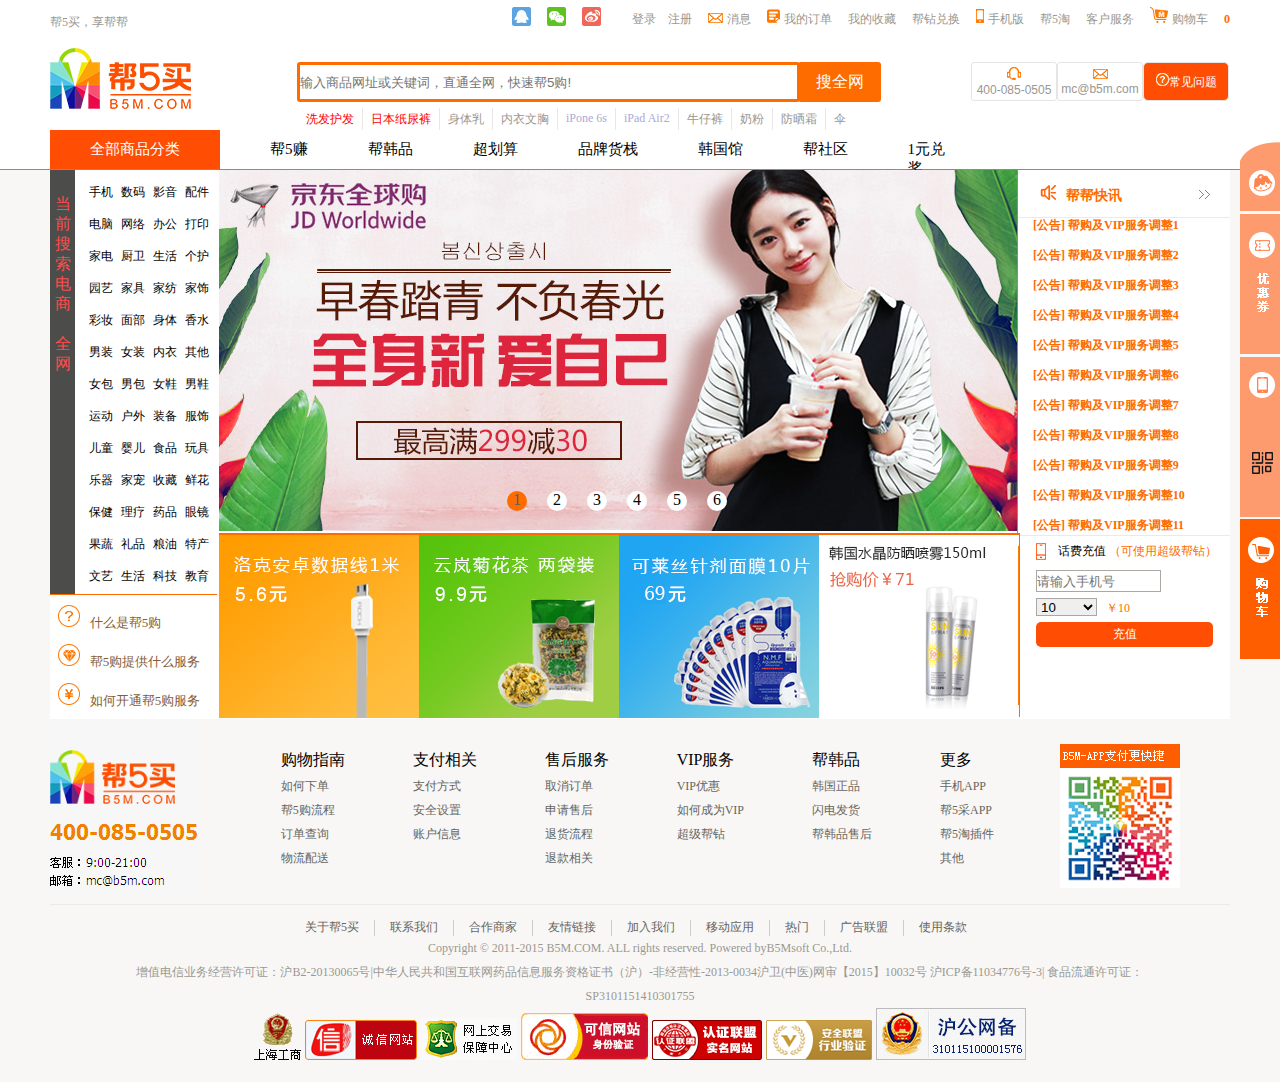
==== xiangqing.html @ 3d7ccf01 "add web" ====
<!DOCTYPE html>
<html>
<head>
	<title>帮5买</title>
	<meta charset="utf-8">
	<link rel="stylesheet" type="text/css" href="css/xq.css">
	<script type="text/javascript" src="js/xq.js"></script>
</head>
<body>
	<div id="cover">
		<div class="head">
			<p>帮5买，享帮帮</p>
			<a><img id="qq" src="img/qq.png"></a>
			<a><img src="img/wx.png"></a>
			<a><img src="img/xl.png"></a>
			<div id="dl">
				<p><a>登录</a><a>注册</a></p>
				<img src="img/xiaoxi.png">
				<p><a>消息</a></p>
				<img src="img/dingdan.jpg">
				<p><a>我的订单</a></p>
				<p><a>我的收藏</a></p>
				<p><a>帮钻兑换</a></p>
				<img src="img/tp-my-phone.png">
				<p><a>手机版</a></p>
				<p><a>帮5淘</a></p>
				<p><a>客户服务</a></p>
				<img src="img/gouwuche.jpg">
				<p><a>购物车</a></p>
				<span>0</span>
			</div>
			<img src="img/logo_03.jpg">
			<form>
				<input class="sousuo" type="text" name="sousuo" placeholder="输入商品网址或关键词，直通全网，快速帮5购!">
				<button id="ss" type="button">搜全网
				<button id="kefu" type="button"><img src="img/kefu.png"><br>400-085-0505
				<button id="youjian" type="button"><img src="img/xiaoxi.png"><br>mc@b5m.com
				<button id="wenti" type="button"><img src="img/wenhao.jpg">常见问题</button>
			</form>
			<ul id="gj">
				<li style="color: red;">洗发护发</li>
				<li style="color: red;">日本纸尿裤</li>
				<li>身体乳</li>
				<li>内衣文胸</li>
				<li style="color: #aca9d3;">iPone 6s</li>
				<li style="color: #aca9d3;">iPad Air2</li>
				<li>牛仔裤</li>
				<li>奶粉</li>
				<li>防晒霜</li>
				<li>伞</li>
			</ul>
		</div>
	</div>
	<div id="all">
		<div id="shang">
			<ul>
				<li><a style="color: white;">全部商品分类</a></li>
				<li><a>帮5赚</a></li>
				<li><a>帮韩品</a></li>
				<li><a>超划算</a></li>
				<li><a>品牌货栈</a></li>
				<li><a>韩国馆</a></li>
				<li><a>帮社区</a></li>
				<li>
					<a>1元兑奖 </a>
					<img src="img/hot.gif">
				</li>
			</ul>
		</div>
		<div class="clear"> </div>
	</div>
	<div class="nei">
		<div class="wang">
			<p>当前搜索电商<br><br>全网</p>
			<ul>
				<li>
					<a>手机</a><a>数码</a><a>影音</a><a>配件</a>
				</li>
				<li>
					<a>电脑</a><a>网络</a><a>办公</a><a>打印</a>
				</li>
				<li>
					<a>家电</a><a>厨卫</a><a>生活</a><a>个护</a>
				</li>
				<li>
					<a>园艺</a><a>家具</a><a>家纺</a><a>家饰</a>
				</li>
				<li>
					<a>彩妆</a><a>面部</a><a>身体</a><a>香水</a>
				</li>
				<li>
					<a>男装</a><a>女装</a><a>内衣</a><a>其他</a>
				</li>
				<li>
					<a>女包</a><a>男包</a><a>女鞋</a><a>男鞋</a>
				</li>
				<li>
					<a>运动</a><a>户外</a><a>装备</a><a>服饰</a>
				</li>
				<li>
					<a>儿童</a><a>婴儿</a><a>食品</a><a>玩具</a>
				</li>
				<li>
					<a>乐器</a><a>家宠</a><a>收藏</a><a>鲜花</a>
				</li>
				<li>
					<a>保健</a><a>理疗</a><a>药品</a><a>眼镜</a>
				</li>
				<li>
					<a>果蔬</a><a>礼品</a><a>粮油</a><a>特产</a>
				</li>
				<li>
					<a>文艺</a><a>生活</a><a>科技</a><a>教育</a>
				</li>
			</ul>
		</div>
		<div class="gg">
			<div><img src="img/ico-notice.png">帮帮快讯 <a><img src="img/jiantou.jpg"></a></div>
			<ul id="gg">
				<li><a>[公告] 帮购及VIP服务调整1</a></li>
				<li><a>[公告] 帮购及VIP服务调整2</a></li>
				<li><a>[公告] 帮购及VIP服务调整3</a></li>
				<li><a>[公告] 帮购及VIP服务调整4</a></li>
				<li><a>[公告] 帮购及VIP服务调整5</a></li>
				<li><a>[公告] 帮购及VIP服务调整6</a></li>
				<li><a>[公告] 帮购及VIP服务调整7</a></li>
				<li><a>[公告] 帮购及VIP服务调整8</a></li>
				<li><a>[公告] 帮购及VIP服务调整9</a></li>
				<li><a>[公告] 帮购及VIP服务调整10</a></li>
				<li><a>[公告] 帮购及VIP服务调整11</a></li>
				<li><a>[公告] 帮购及VIP服务调整12</a></li>
				<li><a>[公告] 帮购及VIP服务调整13</a></li>
			</ul>
		</div>
		<div class="box" id="box">
			<div class="slider" id="slider">
				<div class="slide"><img src="img/bann6.png" alt="无"></div>
				<div class="slide"><img src="img/bann1.jpeg" alt="无"></div>
				<div class="slide"><img src="img/bann2.jpeg" alt="无"></div>
				<div class="slide"><img src="img/bann3.jpeg" alt="无"></div>
				<div class="slide"><img src="img/bann4.jpeg" alt="无"></div>
				<div class="slide"><img src="img/bann5.jpeg" alt="无"></div>
				<div class="slide"><img src="img/bann6.png" alt="无"></div>
				<div class="slide"><img src="img/bann1.jpeg" alt="无"></div>
			</div>
			<span id="left"><img src="img/zuojiantou.png"></span>
			<span id="right"><img src="img/youjiantou.png"></span>
			<ul class="rl" id="rl">
				<li class="active">1</li>
				<li>2</li>
				<li>3</li>
				<li>4</li>
				<li>5</li>
				<li>6</li>
			</ul>
		</div>
		<ul class="what">
			<li><img src="img/dd_03.jpg"><span>&ensp; 什么是帮5购</span> </li>
            <li><img src="img/dd_06.jpg"><span>&ensp; 帮5购提供什么服务</span></li>
            <li><img src="img/dd_08.jpg"><span>&ensp; 如何开通帮5购服务</span></li>
		</ul>
		<a class="luo"><img src="img/1(1).jpg"></a>
		<a class="luo"><img src="img/2.jpg"></a>
		<a class="luo"><img src="img/3(1).png"></a>
		<a href="xiangqing.html" class="luo"><img src="img/qqq.png"></a>
		<form id="chong">
			<p><a><img src="img/phone.png"></a>&nbsp&nbsp&nbsp&nbsp话费充值 <span>（可使用超级帮钻）</span></p>
			<input type="text" name="phonenum" placeholder="请输入手机号"><br>
			<select>
				<option>10</option>
				<option>20</option>
				<option>30</option>
				<option>40</option>
				<option>50</option>
				<option>100</option>
			</select>&nbsp&nbsp
			<span>￥10</span>
			<br>
			<button type="button">充值</button>
		</form>
		<div class="clear"> </div>
	</div>
	<div class="bottom">
		<div class="bottom3">
			<img src="img/loginB.jpg">
			<img class="erweima" src="img/erweima.jpg">
			<ul>
				<li>购物指南<br>
					<ul>
						<li><a>如何下单</a></li>
						<li><a>帮5购流程</a></li>
						<li><a>订单查询</a></li>
						<li><a>物流配送</a></li>
					</ul>
				</li>
				<li>支付相关<br>
					<ul>
						<li><a>支付方式</a></li>
						<li><a>安全设置</a></li>
						<li><a>账户信息</a></li>
					</ul>
				</li>
				<li>售后服务<br>
					<ul>
						<li><a>取消订单</a></li>
						<li><a>申请售后</a></li>
						<li><a>退货流程</a></li>
						<li><a>退款相关</a></li>
					</ul>
				</li>
				<li>VIP服务<br>
					<ul>
						<li><a>VIP优惠</a></li>
						<li><a>如何成为VIP</a></li>
						<li><a>超级帮钻</a></li>
					</ul>
				</li>
				<li>帮韩品<br>
					<ul>
						<li><a>韩国正品</a></li>
						<li><a>闪电发货</a></li>
						<li><a>帮韩品售后</a></li>
					</ul>
				</li>
				<li>更多<br>
					<ul>
						<li><a>手机APP</a></li>
						<li><a>帮5采APP</a></li>
						<li><a>帮5淘插件</a></li>
						<li><a>其他</a></li>
					</ul>
				</li>
			</ul>
		</div>
		<div class="guanyu">
			<ul>
				<li><a>关于帮5买</a></li>
				<li><a>联系我们</a></li>
				<li><a>合作商家</a></li>
				<li><a>友情链接</a></li>
				<li><a>加入我们</a></li>
				<li><a>移动应用</a></li>
				<li><a>热门</a></li>
				<li><a>广告联盟</a></li>
				<li><a>使用条款</a></li>
			</ul>
			<p>Copyright © 2011-2015 B5M.COM. ALL rights reserved. Powered byB5Msoft Co.,Ltd. <br>增值电信业务经营许可证：沪B2-20130065号|中华人民共和国互联网药品信息服务资格证书（沪）-非经营性-2013-0034沪卫(中医)网审【2015】10032号 沪ICP备11034776号-3| 食品流通许可证： <br>SP3101151410301755</p>
			<img src="img/bo1.gif">
			<img src="img/bo2.png">
			<img src="img/bo3.gif">
			<img src="img/bo4.png">
			<img src="img/bo5.png">
			<img src="img/bo6.png">
			<img src="img/bo7.png">
		</div>
	</div>
	<div class="yinc">
		<div class="xiao">
			<img src="img/consult-s.png">
			<img src="img/xiaobang.png">
		</div>
		<div class="wd">
			<img src="img/youhui.png">
			<p>未登录</p>
			<br>
			<form>
				<button type="button">登录</button>
			</form>
		</div>
		<div class="app">
			<img src="img/app.png">
			<img src="img/serwei.png">
		</div>
		<div class="luok">
			<img src="img/cart.png">
		</div>
	</div>
</body>
</html>
---- css/xq.css ----
* {
	margin:0px;
	padding:0px;
	border: 0px;
	list-style-type: none;
	text-decoration-line: none;
}
a{
	color:#9a9791; 
}
a:hover{
	color: #ff4d04;
}
body{
	background-color: #f8f7f6;
}
.nei{
	width: 1180px;
	height: 549px;
	margin: auto;
	background-color: white;
	overflow: hidden;
}
.head{
	width: 1180px;
	margin: auto;
	height: 129px;
}
.head a{
	margin-right: 12px;
}
#cover{
	background-color: white;
	height: 129px;
	width: 100%;
	z-index: 999;
}
#all{
	border-bottom: 1px solid #fe6c00;
	height: 40px;
	background-color: white;
}
.head>p{
	display: inline-block;
	margin-top: 7px;
	color:#9a9791;
	font-size: 12px;
	margin-bottom: 16px;
}
#qq{
	margin-left: 380px;
	margin-top: 7px;
}
.head>div>p>a{
	font-size: 12px;
}
.head>div>span{
	color: #fe6c00;
	font-size: 12px;
	font-weight: bolder;
}
.head>div>p{
	display: inline-block;
	height: 20px;
	line-height: 20px;
}
#dl{
	float: right;
	padding-top: 7px;
	margin-bottom: 34px;
}
#dl>p>a{
	margin-right: 12px;
}
.head>img{
	float: left;
}
form{
	display: inline-block;
}
.head>form{
	float: left;
}
.sousuo{
	width: 497px;
	height: 34px;
	border:3px solid #fe6c00;
	margin-left: 106px;
	margin-bottom: 6px;
	float: left;
	border-radius: 3px;
}
#ss{
	width: 83px;
	height: 40px;
	border-radius: 3px;
	background-color: #fe6c00;
	margin-left: -2px;
	font-size: 16px;
	color: white;
	margin-right: 90px;
	float: left;
}
#kefu{
	width: 86px;
	height: 39px;
	float: left;
	border:1px solid #e6e5e2;
	background-color: white;
	color: #9a9791;
	border-radius: 3px;
}
#youjian{
	width: 86px;
	height: 39px;
	float: left;
	border:1px solid #e6e5e2;
	background-color: white;
	color: #9a9791;
	border-radius: 3px;
}
#wenti{
	width: 86px;
	height: 39px;
	float: left;
	background-color: #ff4d04;
	color: white;
	border:1px solid #e6e5e2;
	border-radius: 5px;
}
#gj{
	margin-left: 248px;
}
#gj>li{
	float: left;
	font-size: 12px;
	height: 16px;
	color:#9a9791;
	padding: 3px 8px;
	border-right: 1px solid #ebe7e7;
}
#gj>li:last-child{
	border:none;
}
#shang{
	width: 1180px;
	margin: auto;
	height: 41px;
}
#shang>ul{
	float: left;
	font-size: 15px;
	height: 40px;
}
#shang>ul>li{
	float: left;
}
#shang>ul>li>a{
	display: inline-block;
}
#shang>ul>li:first-child>a{
	background-color: #ff4d04;
	padding: 10px 40px;
	margin-right: 20px;
	color: white;
}
#shang>ul>li>a{
	padding: 10px 30px;
	color: black;
}
#shang>ul>li>a:hover{
	color: #ff4d04;
}
#shang>ul>li>img{
	height: 20px;
	margin-bottom: 7px;
	margin-left: -30px;
}
.clear{
	clear: both;
}
.wang{
	display: inline-block;
	border-bottom:1px solid #fe6c00;
}
.wang>p{
	width: 25px;
	height: 400px;
	padding-top: 24px;
	margin-right: 14px;
	font-size: 16px;
	text-align: center;
	line-height: 20px;
	background-color: #4c4c4a;
	color: #ff4d4b;
	float: left;
}
.wang>ul{
	display: inline-block;
	padding-top: 5px;
}
.wang>ul>li{
	height: 14px;
	line-height: 14px;
	padding: 9px 0px;
}
.wang>ul>li>a{
	margin-right: 8px;
	margin-top: 8px;
	font-size: 12px;
	color: black;
}
.box{
	width: 798px;
	height: 361px;
	position: relative;
	overflow: hidden;
	display: inline-block;
	float: right;
}
.slider{
	width: 6400px;
	position: absolute;
	left: -800px;
}
.slide{
	width: 800px;
	overflow: hidden;
	float: left;
}
.box>span{
	display: block;
	text-align: center;
	cursor: pointer;
	color: #fff;
	top: 153px;
	line-height: 50px;
	font-size: 30px;
	position: absolute;
	opacity: 0;
}
#left{
	left: 30px;
}
#right{
	right: 30px;
}
.rl{
	left: 278px;
	bottom: 20px;
	position: absolute;
}
.rl>li{
	float: left;
	width: 20px;
	height: 20px;
	background-color: white;
	text-align: center;
	cursor: pointer;
	margin: 0 10px;
	border-radius: 50%;
}
.rl .active{
	background: #fe6c00;
	color: #476954;
}
.gg{
	width: 212px;
	height: 365px;
	float: right;
	color: #fe6c00;
	font-size: 12px;
	font-weight: bold;
	display: inline-block;
	border-bottom: 1px solid #ebeae7;
	border-left: 1px solid #fe6c00;
}
.gg>div{
	padding:10px 20px 10px 22px;
	line-height: 23px;
	font-size: 14px;
	font-weight: bold;
	color: #fe6c00;
}
.gg>div>img:first-child{
	margin-top: 5px;
	margin-right: 10px;
}
.gg>div>a>img:last-child{
	float: right;
	margin-top:10px; 
}
.gg>ul{
	position: relative;
	padding-left: 15px;
	height: 324px;
	overflow: hidden;
	border-top: 1px solid #ebeae7;
}
.gg>ul>li{
	height: 16px;
	padding-top: 8px;
	padding-bottom: 5px;
	position: absolute;
}
.gg>ul>li>a{
	font-weight: bold;
	color: #fe6c00;
}
.what{
	width: 169px;
	display: inline-block;
	float: left;
}
.what>li{
	padding-top: 10px;
	padding-bottom: 6px;
	padding-left: 8px;
	height: 23px;
}
.what>li>span{
	text-align: center;
	color: #855d38;
	font-size:13px;
	display:inline-block; 
}
.luo>img{
	float: left;
	margin-top: -62px;
	border-top: 2px solid #fe6c00;
}
.yinc{
	width: 120px;
	position: fixed;
	top:106px;
	right: 0px;
	z-index: 1000;
}
.xiao{
	position: absolute;
	left: 80px;
	overflow: hidden;
}
.xiao img{
	float: left;
}
.xiao img:first-child{
	margin-left:-3px;
}
.wd{
	width: 120px;
	height: 140px;
	position: absolute;
	left: 80px;
	top:108px;
	background-color: #fd9a6e;
}
.wd p,button{
	font-size: 12px;
	display: inline-block;
}
.wd p{
	margin-top: 50px;
	margin-bottom: 10px;
}
.wd button{
	width: 44px;
	color: white;
	border:1px solid white;
	background-color: #fd9a6e;
}
.wd img{
	float: left;
}
.app{
	width: 120px;
	height: 160px;
	position: absolute;
	left: 80px;
	top:251px;
	background-color: #fd9a6e;
}
.app img:last-child{
	margin-top: 40px;
	margin-left: 12px;
}
.luok{
	width: 120px;
	height: 140px;
	position: absolute;
	left: 80px;
	top:413px;
}
#chong{
	width: 194px;
	height: 174px;
	margin-top: -62px;
	border-left: 1px solid #fe6c00;
	padding-top: 10px;
	padding-left: 16px;
	float: right;
	font-size: 12px;
}
#chong>p>a>img{
	float: left;
}
#chong>p>span{
	color: #fe6c00;
}
#chong>p{
	margin-bottom: 10px;
}
#chong>input{
	border: 1px solid #aca7a2;
	height: 20px;
	width: 123px;
	margin-bottom: 6px;
}
#chong>select{
	border: 1px solid #aca7a2;
	height: 18px;
	width: 61px;
	margin-bottom: 6px;
}
#chong>span{
	color: #fe6c00;
}
#chong>button{
	width: 177px;
	height: 25px;
	border-radius: 5px;
	background-color: #ff4d04;
	color:white;
}
.bottom{
	height: 346px;
}
.bottom3{
	width: 1180px;
	margin: auto;
	border-bottom:1px solid #ebeae8;
}
.bottom3 ul{
	display: inline-block;
}
.bottom3>ul>li{
	float: left;
	font-size: 16px;
	padding-left: 68px;
}
.bottom3>ul{
	float: right;
	padding-top: 31px;
}
.bottom3>ul>li>ul{
	height: 100px;
}
.bottom3>ul>li>ul>li{
	padding-top: 5px;
}
.bottom3>ul>li>ul>li>a{
	font-size: 12px;
	color: #666560;
}
.erweima{
	float: right;
	margin-top: 25px;
	margin-left: 66px;
	margin-right: 50px;
}
.guanyu{
	width: 1180px;
	height: 162px;
	margin: auto;
	text-align: center;
}
.guanyu>ul{
	height: 16px;
	width: 700px;
	margin: auto;
	margin-top: 15px;
}
.guanyu>ul>li{
	float: left;
	border-right: 1px solid #d0cdc7;
	height: 16px;
	line-height: 12px;
	padding-left: 15px;
	padding-right: 15px;
}
.guanyu>ul>li:last-child{
	border-right: none;
}
.guanyu>ul>li>a{
	color: #666560;
	font-size: 12px;
}
.guanyu>p{
	color: #9a9791;
	font-size: 12px;
	text-align: center;
	line-height: 24px;
}
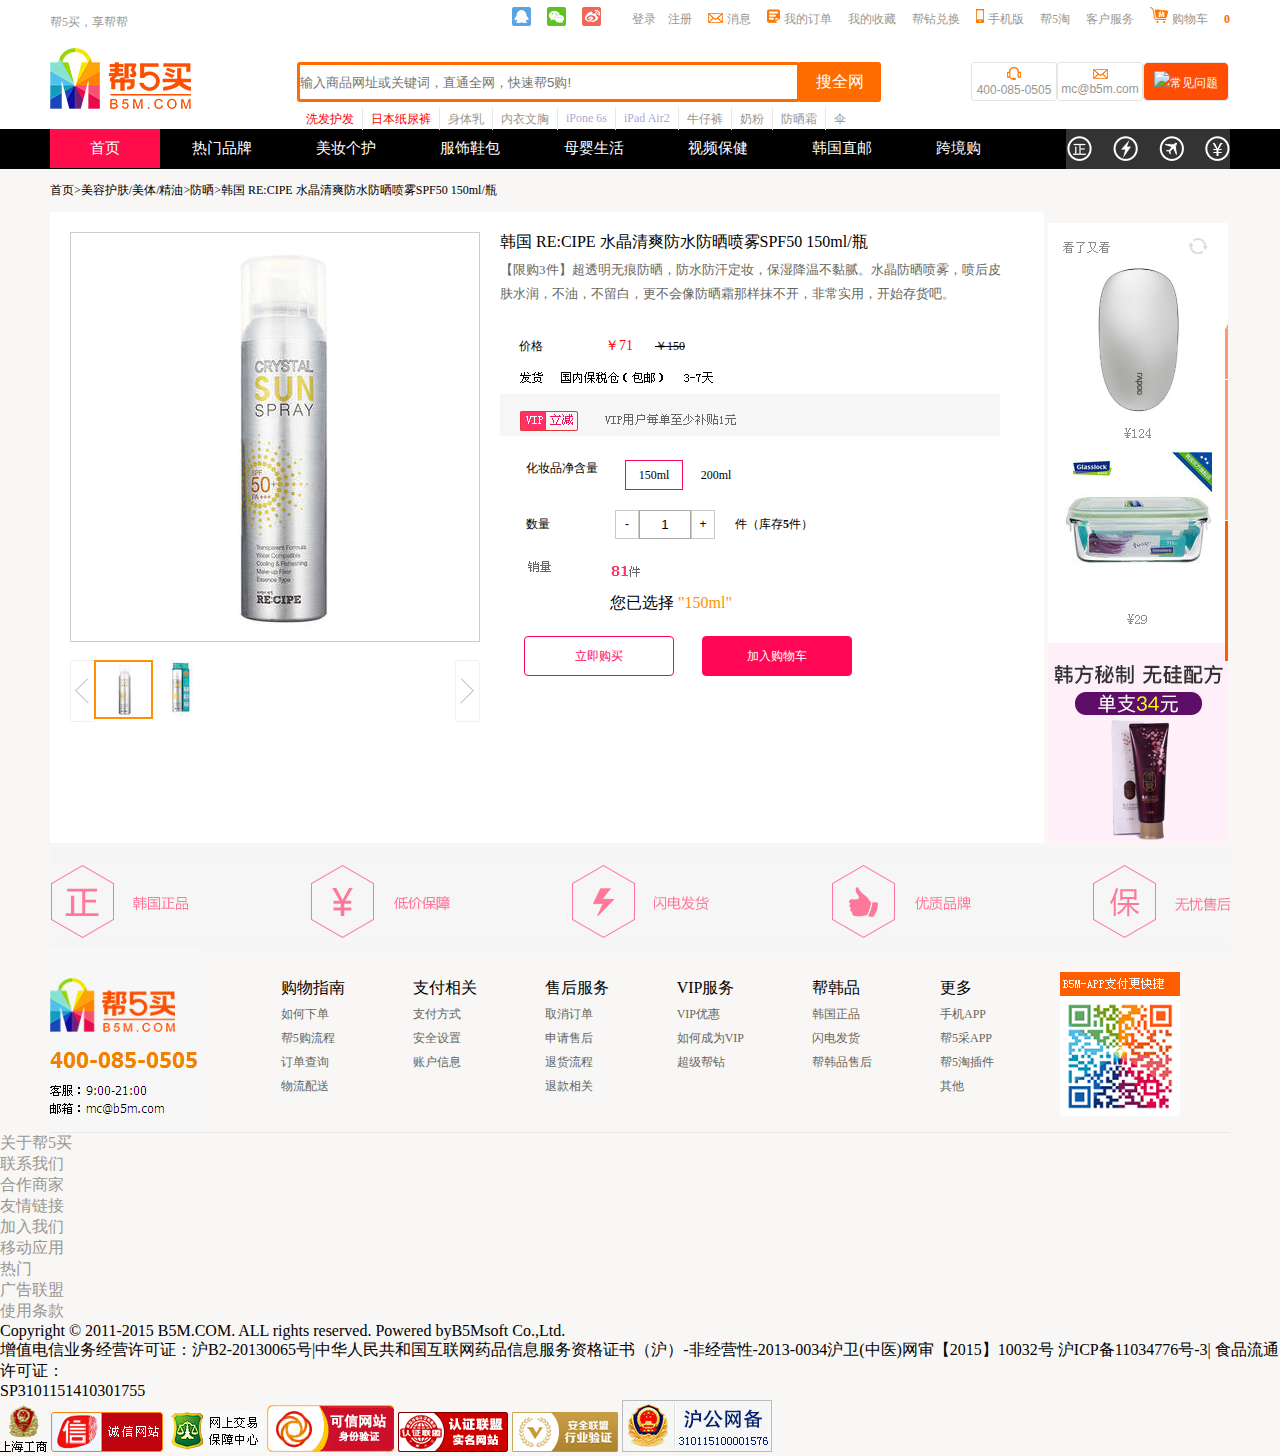
==== commit 15e0ea28: "add web" ====
--- a/xiangqing.html
+++ b/xiangqing.html
@@ -1,7 +1,7 @@
 <!DOCTYPE html>
 <html>
 <head>
-	<title>帮5买</title>
+	<title>详情页</title>
 	<meta charset="utf-8">
 	<link rel="stylesheet" type="text/css" href="css/xq.css">
 	<script type="text/javascript" src="js/xq.js"></script>
@@ -54,131 +54,69 @@
 	<div id="all">
 		<div id="shang">
 			<ul>
-				<li><a style="color: white;">全部商品分类</a></li>
-				<li><a>帮5赚</a></li>
-				<li><a>帮韩品</a></li>
-				<li><a>超划算</a></li>
-				<li><a>品牌货栈</a></li>
-				<li><a>韩国馆</a></li>
-				<li><a>帮社区</a></li>
-				<li>
-					<a>1元兑奖 </a>
-					<img src="img/hot.gif">
-				</li>
+				<li><a href="index.html">首页</a></li>
+				<li><a href="#">热门品牌</a></li>
+				<li><a href="#">美妆个护</a></li>
+				<li><a href="#">服饰鞋包</a></li>
+				<li><a href="#">母婴生活</a></li>
+				<li><a href="#">视频保健</a></li>
+				<li><a href="#">韩国直邮</a></li>
+				<li><a href="#">跨境购 </a></li>
 			</ul>
+			<img src="img/ff_03.jpg">
 		</div>
 		<div class="clear"> </div>
 	</div>
 	<div class="nei">
-		<div class="wang">
-			<p>当前搜索电商<br><br>全网</p>
-			<ul>
-				<li>
-					<a>手机</a><a>数码</a><a>影音</a><a>配件</a>
-				</li>
-				<li>
-					<a>电脑</a><a>网络</a><a>办公</a><a>打印</a>
-				</li>
-				<li>
-					<a>家电</a><a>厨卫</a><a>生活</a><a>个护</a>
-				</li>
-				<li>
-					<a>园艺</a><a>家具</a><a>家纺</a><a>家饰</a>
-				</li>
-				<li>
-					<a>彩妆</a><a>面部</a><a>身体</a><a>香水</a>
-				</li>
-				<li>
-					<a>男装</a><a>女装</a><a>内衣</a><a>其他</a>
-				</li>
-				<li>
-					<a>女包</a><a>男包</a><a>女鞋</a><a>男鞋</a>
-				</li>
-				<li>
-					<a>运动</a><a>户外</a><a>装备</a><a>服饰</a>
-				</li>
-				<li>
-					<a>儿童</a><a>婴儿</a><a>食品</a><a>玩具</a>
-				</li>
-				<li>
-					<a>乐器</a><a>家宠</a><a>收藏</a><a>鲜花</a>
-				</li>
-				<li>
-					<a>保健</a><a>理疗</a><a>药品</a><a>眼镜</a>
-				</li>
-				<li>
-					<a>果蔬</a><a>礼品</a><a>粮油</a><a>特产</a>
-				</li>
-				<li>
-					<a>文艺</a><a>生活</a><a>科技</a><a>教育</a>
-				</li>
-			</ul>
+		<ul class="mei">
+			<li><a href="#">首页></a></li>
+			<li><a href="#">美容护肤/</a></li>
+			<li><a href="#">美体/</a></li>
+			<li><a href="#">精油></a></li>
+			<li><a href="#">防晒></a></li>
+			<li><a href="#">韩国 RE:CIPE 水晶清爽防水防晒喷雾SPF50 150ml/瓶</a></li>
+		</ul>
+		<div class="product">
+			<div class="rsb">
+				<p class="topp">韩国 RE:CIPE 水晶清爽防水防晒喷雾SPF50 150ml/瓶</p>
+				<p class="xianl">【限购3件】超透明无痕防晒，防水防汗定妆，保湿降温不黏腻。水晶防晒喷雾，喷后皮肤水润，不油，不留白，更不会像防晒霜那样抹不开，非常实用，开始存货吧。</p>
+				<p class="price"><span> 价格</span><span>￥71</span><span>￥150</span></p>
+				<img src="img/ss_09.jpg">
+				<span class="hhl">化妆品净含量</span>
+				<span class="shuju1" id="shuj">150ml</span>
+				<span class="shuju1">200ml</span><br>
+				<p class="shuju2">数量</p>
+				<div class="inga">
+					<button type="button">-</button>
+					<input class="addd" value="1">
+					<button type="button">+</button>
+				</div>
+				<p class="jian">件（库存<span style="font-weight: bolder;">5</span>件）</p>
+				<img src="img/oo_03.jpg">
+				<p class="pls">您已选择 <span> "150ml"</span></p><br>
+				<button type="button" class="butta">立即购买</button>
+				<button type="button" class="butta">加入购物车</button>
+			</div>
+			<div class="left">
+				<div class="pp3">
+					<img src="img/pp0.jpeg">
+					<div id="slider"></div>
+				</div>
+				<div id="sen">
+       	 			<img src="img/pp0.jpeg"  id="eg"/>
+    			</div>
+				<div class="sma">
+					<img src="img/spanl.jpg">
+					<img src="img/sp0.jpeg" style="border:2px solid #ff9003;">
+					<img src="img/sp1.jpeg">
+					<img src="img/spanr.jpg">
+				</div>
+			</div>
 		</div>
-		<div class="gg">
-			<div><img src="img/ico-notice.png">帮帮快讯 <a><img src="img/jiantou.jpg"></a></div>
-			<ul id="gg">
-				<li><a>[公告] 帮购及VIP服务调整1</a></li>
-				<li><a>[公告] 帮购及VIP服务调整2</a></li>
-				<li><a>[公告] 帮购及VIP服务调整3</a></li>
-				<li><a>[公告] 帮购及VIP服务调整4</a></li>
-				<li><a>[公告] 帮购及VIP服务调整5</a></li>
-				<li><a>[公告] 帮购及VIP服务调整6</a></li>
-				<li><a>[公告] 帮购及VIP服务调整7</a></li>
-				<li><a>[公告] 帮购及VIP服务调整8</a></li>
-				<li><a>[公告] 帮购及VIP服务调整9</a></li>
-				<li><a>[公告] 帮购及VIP服务调整10</a></li>
-				<li><a>[公告] 帮购及VIP服务调整11</a></li>
-				<li><a>[公告] 帮购及VIP服务调整12</a></li>
-				<li><a>[公告] 帮购及VIP服务调整13</a></li>
-			</ul>
-		</div>
-		<div class="box" id="box">
-			<div class="slider" id="slider">
-				<div class="slide"><img src="img/bann6.png" alt="无"></div>
-				<div class="slide"><img src="img/bann1.jpeg" alt="无"></div>
-				<div class="slide"><img src="img/bann2.jpeg" alt="无"></div>
-				<div class="slide"><img src="img/bann3.jpeg" alt="无"></div>
-				<div class="slide"><img src="img/bann4.jpeg" alt="无"></div>
-				<div class="slide"><img src="img/bann5.jpeg" alt="无"></div>
-				<div class="slide"><img src="img/bann6.png" alt="无"></div>
-				<div class="slide"><img src="img/bann1.jpeg" alt="无"></div>
-			</div>
-			<span id="left"><img src="img/zuojiantou.png"></span>
-			<span id="right"><img src="img/youjiantou.png"></span>
-			<ul class="rl" id="rl">
-				<li class="active">1</li>
-				<li>2</li>
-				<li>3</li>
-				<li>4</li>
-				<li>5</li>
-				<li>6</li>
-			</ul>
-		</div>
-		<ul class="what">
-			<li><img src="img/dd_03.jpg"><span>&ensp; 什么是帮5购</span> </li>
-            <li><img src="img/dd_06.jpg"><span>&ensp; 帮5购提供什么服务</span></li>
-            <li><img src="img/dd_08.jpg"><span>&ensp; 如何开通帮5购服务</span></li>
-		</ul>
-		<a class="luo"><img src="img/1(1).jpg"></a>
-		<a class="luo"><img src="img/2.jpg"></a>
-		<a class="luo"><img src="img/3(1).png"></a>
-		<a href="xiangqing.html" class="luo"><img src="img/qqq.png"></a>
-		<form id="chong">
-			<p><a><img src="img/phone.png"></a>&nbsp&nbsp&nbsp&nbsp话费充值 <span>（可使用超级帮钻）</span></p>
-			<input type="text" name="phonenum" placeholder="请输入手机号"><br>
-			<select>
-				<option>10</option>
-				<option>20</option>
-				<option>30</option>
-				<option>40</option>
-				<option>50</option>
-				<option>100</option>
-			</select>&nbsp&nbsp
-			<span>￥10</span>
-			<br>
-			<button type="button">充值</button>
-		</form>
-		<div class="clear"> </div>
+		<img src="img/ww_07.jpg">
+		<img src="img/a_07.jpg">
+	</div>
+	
 	</div>
 	<div class="bottom">
 		<div class="bottom3">
@@ -232,7 +170,7 @@
 				</li>
 			</ul>
 		</div>
-		<div class="guanyu">
+		<div class="guanjian">
 			<ul>
 				<li><a>关于帮5买</a></li>
 				<li><a>联系我们</a></li>
@@ -254,26 +192,5 @@
 			<img src="img/bo7.png">
 		</div>
 	</div>
-	<div class="yinc">
-		<div class="xiao">
-			<img src="img/consult-s.png">
-			<img src="img/xiaobang.png">
-		</div>
-		<div class="wd">
-			<img src="img/youhui.png">
-			<p>未登录</p>
-			<br>
-			<form>
-				<button type="button">登录</button>
-			</form>
-		</div>
-		<div class="app">
-			<img src="img/app.png">
-			<img src="img/serwei.png">
-		</div>
-		<div class="luok">
-			<img src="img/cart.png">
-		</div>
-	</div>
 </body>
 </html>--- a/css/xq.css
+++ b/css/xq.css
@@ -16,10 +16,26 @@
 }
 .nei{
 	width: 1180px;
-	height: 549px;
+	height: 778px;
 	margin: auto;
-	background-color: white;
-	overflow: hidden;
+}
+.mei{
+	display: inline-block;
+	height: 38px;
+	line-height: 38px;
+}
+.mei>li{
+	float: left;
+}
+.mei>li>a{
+	color: black;
+	font-size: 12px;
+}
+.product{
+	width: 994px;
+	height: 631px;
+	display: inline-block;
+	background-color: white;
 }
 .head{
 	width: 1180px;
@@ -36,9 +52,8 @@
 	z-index: 999;
 }
 #all{
-	border-bottom: 1px solid #fe6c00;
 	height: 40px;
-	background-color: white;
+	background-color: black;
 }
 .head>p{
 	display: inline-block;
@@ -159,56 +174,26 @@
 	display: inline-block;
 }
 #shang>ul>li:first-child>a{
-	background-color: #ff4d04;
+	background-color: #fe0d4a;
 	padding: 10px 40px;
-	margin-right: 20px;
+	margin-top: -1px;
 	color: white;
 }
 #shang>ul>li>a{
-	padding: 10px 30px;
-	color: black;
+	padding: 10px 32px;
+	margin-top: -1px;
+	color: white;
 }
 #shang>ul>li>a:hover{
-	color: #ff4d04;
-}
-#shang>ul>li>img{
-	height: 20px;
-	margin-bottom: 7px;
-	margin-left: -30px;
+	background-color: #fe0d4a;
+}
+#shang>img{
+	float: right;
+	height: 40px;
+	margin-top: -1px;
 }
 .clear{
 	clear: both;
-}
-.wang{
-	display: inline-block;
-	border-bottom:1px solid #fe6c00;
-}
-.wang>p{
-	width: 25px;
-	height: 400px;
-	padding-top: 24px;
-	margin-right: 14px;
-	font-size: 16px;
-	text-align: center;
-	line-height: 20px;
-	background-color: #4c4c4a;
-	color: #ff4d4b;
-	float: left;
-}
-.wang>ul{
-	display: inline-block;
-	padding-top: 5px;
-}
-.wang>ul>li{
-	height: 14px;
-	line-height: 14px;
-	padding: 9px 0px;
-}
-.wang>ul>li>a{
-	margin-right: 8px;
-	margin-top: 8px;
-	font-size: 12px;
-	color: black;
 }
 .box{
 	width: 798px;
@@ -239,11 +224,46 @@
 	position: absolute;
 	opacity: 0;
 }
-#left{
-	left: 30px;
-}
-#right{
-	right: 30px;
+.rsb{
+	width: 502px;
+	height: 496px;
+	display: inline-block;
+	float: right;
+	margin-top: 20px;
+	margin-right: 42px;
+}
+.rsb>p{
+	display: inline-block;
+}
+.xianl{
+	font-size: 13px;
+	color: #676660;
+	line-height: 24px;
+	margin-top: 5px;
+	margin-bottom: 30px;
+}
+.price>span{
+	font-size: 14px;
+	color: #ff0000;
+	margin-left: 62px;
+}
+.price>span:first-child{
+	font-size: 12px;
+	color: black;
+	margin-left: 19px;
+}
+.price>span:last-child{
+	font-size: 12px;
+	color: black;
+	text-decoration-line: line-through;
+	margin-left: 22px;
+}
+.hhl{
+	margin-left: 26px;
+	margin-right: 27px;
+	font-size: 12px;
+	float: left;
+	display: inline-block;
 }
 .rl{
 	left: 278px;
@@ -264,77 +284,146 @@
 	background: #fe6c00;
 	color: #476954;
 }
-.gg{
-	width: 212px;
-	height: 365px;
-	float: right;
-	color: #fe6c00;
-	font-size: 12px;
-	font-weight: bold;
-	display: inline-block;
-	border-bottom: 1px solid #ebeae7;
-	border-left: 1px solid #fe6c00;
-}
-.gg>div{
-	padding:10px 20px 10px 22px;
-	line-height: 23px;
-	font-size: 14px;
-	font-weight: bold;
-	color: #fe6c00;
-}
-.gg>div>img:first-child{
-	margin-top: 5px;
-	margin-right: 10px;
-}
-.gg>div>a>img:last-child{
-	float: right;
-	margin-top:10px; 
-}
-.gg>ul{
-	position: relative;
-	padding-left: 15px;
-	height: 324px;
-	overflow: hidden;
-	border-top: 1px solid #ebeae7;
-}
-.gg>ul>li{
-	height: 16px;
-	padding-top: 8px;
-	padding-bottom: 5px;
-	position: absolute;
-}
-.gg>ul>li>a{
-	font-weight: bold;
-	color: #fe6c00;
-}
-.what{
-	width: 169px;
-	display: inline-block;
-	float: left;
-}
-.what>li{
-	padding-top: 10px;
-	padding-bottom: 6px;
-	padding-left: 8px;
-	height: 23px;
-}
-.what>li>span{
-	text-align: center;
-	color: #855d38;
-	font-size:13px;
-	display:inline-block; 
-}
-.luo>img{
-	float: left;
-	margin-top: -62px;
-	border-top: 2px solid #fe6c00;
-}
-.yinc{
-	width: 120px;
-	position: fixed;
-	top:106px;
-	right: 0px;
-	z-index: 1000;
+.shuju1{
+	display: inline-block;
+	width: 56px;
+	height: 28px;
+	font-size: 12px;
+	text-align: center;
+	line-height: 28px;
+	cursor: pointer;
+	border:1px solid #fff;
+}
+#shuj{
+	border:1px solid #ff0853;
+	background: url(./img/duigou.png) no-repeat;
+	background-position:bottom right;
+}
+.shuju2{
+	margin-left: 26px;
+	margin-right: 65px;
+	margin-top: 16px;
+	height: 36px;
+	line-height: 36px;
+	font-size: 12px;
+	float: left;
+	display: inline-block;
+}
+.inga{
+	display: inline-block;
+	margin-top: 20px;
+	float: left;
+}
+.inga>button{
+	width: 24px;
+	height: 29px;
+	float: left;
+	cursor: pointer;
+	border:1px solid #cecbc5;
+	line-height: 27px;
+	background-color: white;
+}
+.jian{
+	margin-left: 20px;
+	font-size: 12px;
+	height: 36px;
+	line-height: 36px;
+	text-align: center;
+	margin-top: 16px;
+}
+.inga>input{
+	display: inline-block;
+	width: 50px;
+	height: 27px;
+	float: left;
+	text-align: center;
+	line-height: 27px;
+	border:1px solid #aca7a2;
+}
+.pls{
+	margin-left: 110px;
+	margin-bottom: 22px;
+}
+.pls>span{
+	color: #ff9003;
+}
+.left{
+	margin:20px;
+	width: 410px;
+	height: 496px;
+	display: inline-block;
+	position: absolute;
+}
+.pp3{
+	border: 1px solid #d0cdc7;
+	display: inline-block;
+	width: 408px;
+	height: 408px;
+	margin-bottom: 22px;
+	position:absolute;
+}
+#slider{
+	width:167px;
+	height:167px;
+	position:absolute;
+	left:0;
+	top:0;
+	background:#000;
+	opacity:0.4;
+	cursor: move;
+	display:none;
+	filter:alpha(opacity=40);
+}
+#eg{
+	position:absolute;
+	left:0px;
+	top:0px;
+	width: 1000px;
+	height: 1000px;
+}
+.sma{
+	width: 410px;
+	height: 60px;
+	display: inline-block;
+	position: absolute;
+	top:428px;
+}
+.sma>img{
+	float: left;
+	display: inline-block;
+	cursor: pointer;
+	margin-bottom: -2px;
+}
+.sma>img:first-child{
+	margin-top: 0px;
+}
+.sma>img:last-child{
+	margin-top: 0px;
+	float: right;
+}
+#sen{
+	position:absolute;
+	right:-408px;
+	top:0px;
+	display:none;
+	width:408px;
+	height:408px;
+	overflow:hidden;
+	border: 1px solid #d0cdc7;
+}
+.butta{
+	width: 150px;
+	height: 40px;
+	color: #ff0754;
+	cursor: pointer;
+	margin-left: 24px;
+	border-radius: 4px;
+	border:1px solid #ff0754;
+	background-color: white;
+}
+.butta:last-child{
+	background-color: #ff0754;
+	color: white;
 }
 .xiao{
 	position: absolute;
